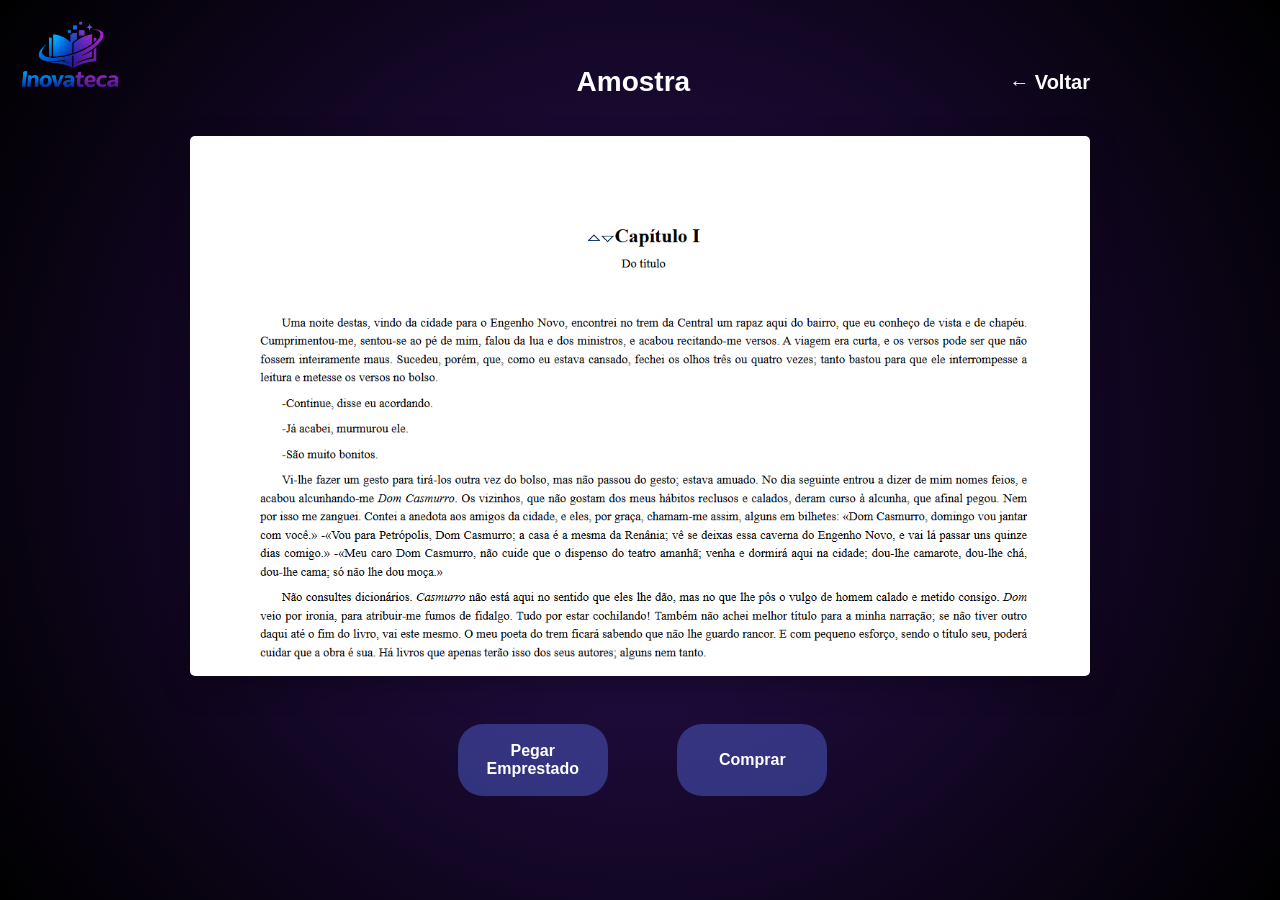
==== amostra.html @ 43f6e01c "aa" ====
<!DOCTYPE html>
<html lang="pt-BR">
<head>
    <meta charset="UTF-8">
    <meta name="viewport" content="width=device-width, initial-scale=1.0">
    <title>Amostra de Leitura - Inovateca</title>
    <link rel="stylesheet" href="style.css">
</head>
<body class="pagina-amostra">

    <img src="icones/logo2.png" alt="Inovateca" class="logo-fixa-canto" style="position: absolute; top: 20px; left: 20px; cursor: pointer;" onclick="window.location.href='Catálogo.html'">

    <header class="header-amostra">
        <h1>Amostra</h1>
        <a href="livro.html" class="btn-voltar-texto">← Voltar</a>
    </header>

    <main class="container-folha">             
        <div class="conteudo-livro">
                        <img src="livrosprt2/dom casmurro.png" alt="Texto da Amostra de Dom Casmurro" style="max-width: 100%; height: auto; display: block; margin: 0 auto;">
        </div>
    </main>

    <footer class="footer-amostra">
        <button class="btn-livro" onclick="window.location.href='emprestimo.html'">Pegar Emprestado</button>
       <button class="btn-livro" onclick="window.location.href='comprar.html'">Comprar</button>
    </footer>

    <script src="script.js"></script>
</body>
</html>
---- style.css ----
/* --- CONFIGURAÇÕES GERAIS --- */
* { margin: 0; padding: 0; box-sizing: border-box; font-family: 'Poppins', sans-serif; }
body { background: radial-gradient(circle at center, #2b1055 0%, #000 100%); color: white; scroll-behavior: smooth; overflow-x: hidden; }

.stars-bg { position: fixed; top: 0; left: 0; width: 100%; height: 100%; background-image: url('https://www.transparenttextures.com/patterns/stardust.png'); z-index: -1; }
.logo-fixa-canto { position: fixed; top: 20px; left: 30px; width: 150px; z-index: 9999; pointer-events: none; }
.panel { min-height: 100vh; display: flex; justify-content: center; align-items: center; }
.romance-huge-title { width: 100%; text-align: center; font-size: 60px; font-weight: 700; text-transform: uppercase; color: white; margin: 40px 0; letter-spacing: 2px; }

/* --- AUTH (LOGIN/CADASTRO) --- */
.auth-card { background: rgba(255, 255, 255, 0.1); backdrop-filter: blur(20px); border-radius: 30px; padding: 40px; width: 450px; text-align: center; border: 1px solid rgba(255,255,255,0.1); }
.logo-gigante { width: 350px; margin-bottom: 10px; }
.auth-card input { width: 100%; background: rgba(255,255,255,0.15); border: 1px solid rgba(255,255,255,0.2); border-radius: 10px; padding: 15px; color: white; font-size: 18px; margin-top: 15px; }
.btn-primary { width: 100%; padding: 18px; margin-top: 25px; border-radius: 10px; border: none; font-weight: bold; background: linear-gradient(90deg, #6a11cb, #2575fc); color: white; font-size: 20px; cursor: pointer; }

/* --- CATALOGO --- */

.top-header { display: flex; align-items: center; justify-content: space-between; padding: 15px 40px; background: rgba(0,0,0,0.6); }
.search-box input { background: white; color: #333; border-radius: 20px; padding: 10px 20px; width: 500px; border: none; margin-left: 650px; }
.main-layout { display: flex; padding: 40px; gap: 30px; }
.sidebar { width: 250px; }
.filter-badge { background: #3a86ff; padding: 10px; border-radius: 20px; text-align: center; font-weight: bold; }
.filter-group h4 { font-size: 32px; margin: 20px 0; color: white; text-transform: uppercase; font-weight: 700; }
.filter-group li { list-style: none; font-size: 18px; padding: 5px 0; opacity: 0.8; transition: 0.3s; }
.books-grid { display: grid; grid-template-columns: repeat(4, 1fr); gap: 25px; flex-grow: 1; }
.logo-fixa-canto {
    position: fixed;
    top: 20px;
    left: 20px;
    width: 100px;
    z-index: 9999; /* Aumentamos muito o z-index para ela ficar no topo de tudo */
    cursor: pointer;
    pointer-events: auto; /* Garante que o clique seja registrado */
}
/* --- ESTILO DOS LIVROS COM ANIMAÇÃO --- */
.book-card { 
    background: rgba(255,255,255,0.05); 
    padding: 15px; 
    border-radius: 15px; 
    text-align: center; 
    /* A mágica acontece aqui: */
    transition: all 0.4s cubic-bezier(0.175, 0.885, 0.32, 1.275); 
    cursor: pointer;
    position: relative; /* Necessário para o z-index funcionar */
    z-index: 1;
}

/* Quando passa o mouse no card do livro */
.book-card:hover {
    transform: scale(1.1) translateY(-15px); /* Aumenta e sobe */
    z-index: 99; /* Joga o livro para a frente de todos os outros */
    background: rgba(255, 255, 255, 0.15); 
    box-shadow: 0 20px 40px rgba(0, 0, 0, 0.8); /* Sombra de profundidade */
}

.book-card img { 
    width: 100%; 
    border-radius: 8px; 
    margin-bottom: 10px; 
    transition: 0.3s; 
}

/* Brilho extra na capa do livro ao passar o mouse */
.book-card:hover img {
    filter: brightness(1.2);
    box-shadow: 0 0 15px rgba(79, 172, 254, 0.4);
}
.btn-dw { background: #4facfe; border: none; padding: 8px 15px; border-radius: 5px; color: white; font-weight: bold; cursor: pointer; }
.label-purple { background-color: #6a11cb; color: white; padding: 5px 15px; border-radius: 4px; display: inline-block; font-weight: bold; font-size: 30px; text-transform: uppercase; margin: 10px 40px; }

/* --- AJUDA --- */
.title-section-ajuda { font-size: 32px; margin-bottom: 40px; display: flex; align-items: center; justify-content: center; }
.purple-circle { background: #a64dff; width: 45px; height: 45px; border-radius: 50%; display: flex; justify-content: center; align-items: center; margin-right: 15px; font-weight: bold; }
.help-main-flex { display: flex; align-items: center; justify-content: center; gap: 60px; }
.help-grid-blue { display: grid; grid-template-columns: repeat(2, 220px); gap: 20px; }
.help-card { background: #5d78ff; padding: 30px; border-radius: 25px; text-align: center; cursor: pointer; transition: 0.3s; }
.help-card:hover { transform: scale(1.05); }
.help-card img { width: 60px; margin-bottom: 10px; }
.img-robo-ajuda { width: 400px; }

/* TICKET FOOTER CENTRALIZADO */
.ticket-footer { 
    text-align: center; 
    margin-top: 50px;  
    font-size: 18px; 
    display: flex; 
    flex-direction: column; 
    align-items: center;    
    justify-content: center;
    gap: 15px;
}
.ticket-line {
    display: flex;
    align-items: center;
    justify-content: center;
    gap: 10px;
}
.mini-envelope { width: 35px; }
.ticket-line a { color: white; text-decoration: none; font-weight: bold; border-bottom: 1px solid white; transition: 0.3s; }

/* --- CARDS PREMIUM (FAQ, TUTORIAIS, SEGURANÇA E CONTATO) --- */
.container-contato { width: 100%; display: flex; justify-content: center; padding: 60px 20px; }
.contact-card { background: rgba(40, 60, 180, 0.15); backdrop-filter: blur(12px); padding: 60px 45px 40px; border-radius: 30px; width: 100%; max-width: 550px; position: relative; border: 1px solid rgba(255, 255, 255, 0.1); box-shadow: 0 25px 50px rgba(0, 0, 0, 0.4); text-align: center; }
.contact-card .header-badge { background: linear-gradient(135deg, #6a11cb 0%, #2575fc 100%); display: flex; align-items: center; padding: 12px 30px; border-radius: 50px; position: absolute; top: -25px; left: 50%; transform: translateX(-50%); white-space: nowrap; font-size: 14px;}
.contact-card h1 { font-size: 1.5rem; }
.contact-card h2 { margin-bottom: 20px; }
.contact-card label { display: block; margin-bottom: 5px; color: #4facfe; font-size: 0.9rem; font-weight: bold; text-align: left; }
.contact-card input, .contact-card textarea { width: 100%; padding: 14px 18px; border-radius: 12px; background: rgba(0, 0, 0, 0.3); border: 1px solid rgba(255, 255, 255, 0.2); color: white; margin-bottom: 15px; outline: none; }
.btn-send { background: linear-gradient(90deg, #2575fc, #6a11cb); color: white; padding: 12px 40px; border-radius: 30px; border:none; font-weight:bold; cursor:pointer; }
.btn-cancel { background: rgba(255,255,255,0.1); color: white; padding: 12px 40px; border-radius: 30px; border:none; cursor:pointer; }
.footer-text { text-align: center; margin-top: 35px; font-size: 0.85rem; color: rgba(255, 255, 255, 0.5); }
.button-container { display: flex; gap: 15px; justify-content: center; margin-top: 10px; }

/* ESTILO DAS LISTAS EM LINHA */
.security-list { display: flex; flex-direction: column; gap: 12px; margin: 20px 0; }
.security-row { background: rgba(0, 0, 0, 0.3); padding: 15px 20px; border-radius: 12px; border: 1px solid rgba(255, 255, 255, 0.1); display: flex; align-items: center; gap: 15px; text-align: left; }
.security-row i { color: #4facfe; font-size: 1.1rem; }
.security-row p { margin: 0; font-size: 1rem; color: white; flex-grow: 1; }

/* HOVER E ÍCONES DAS LISTAS */
.tutorial-row { cursor: pointer; transition: 0.3s; }
.tutorial-row:hover { background: rgba(106, 17, 203, 0.3); transform: scale(1.02); border-color: #6a11cb; }
.play-icon { color: white !important; transition: 0.3s; }
.tutorial-row:hover .play-icon { color: #4facfe !important; }

/* AJUSTES ESPECÍFICOS PARA O FORMULÁRIO DE CHAMADO */
#abrir-chamado .contact-card {
    background: rgba(40, 60, 180, 0.15);
    backdrop-filter: blur(15px);
    border: 1px solid rgba(255, 255, 255, 0.1);
}

#abrir-chamado textarea {
    width: 100%;
    padding: 14px;
    border-radius: 12px;
    background: rgba(0, 0, 0, 0.3);
    border: 1px solid rgba(255, 255, 255, 0.2);
    color: white;
    resize: none;
    outline: none;
}

#abrir-chamado input:focus, #abrir-chamado textarea:focus {
    border-color: #6a11cb;
    box-shadow: 0 0 10px rgba(106, 17, 203, 0.3);
}
/* =========================================
   TELA DE DETALHES DO LIVRO
========================================= */

/* Fundo roxo simulando o espaço */
body.pagina-livro {
    background: radial-gradient(circle at center, #2b1055 0%, #000 100%);
    color: white;
    background-size: cover;
    background-attachment: fixed;
    font-family: Arial, sans-serif;
    display: flex;
    justify-content: center;
    align-items: center;
    min-height: 100vh;
    margin: 0;
    color: #000; /* Texto escuro como na imagem */
}

/* Caixa principal que segura tudo */
.container-livro {
    display: flex;
    gap: 40px; /* Espaço entre a imagem e o texto */
    max-width: 900px;
    padding: 30px;
    /* Efeito de "vidro" atrás do texto */
    background: rgba(255, 255, 255, 0.2); 
    backdrop-filter: blur(10px);
    border-radius: 15px;
    box-shadow: 0 8px 32px rgba(0, 0, 0, 0.2);
}

/* COLUNA ESQUERDA (Capa e Botões) */
.coluna-esquerda {
    display: flex;
    flex-direction: column;
    gap: 15px;
    width: 200px; /* Largura da capa */
}

.capa-livro {
    width: 100%;
    border-radius: 5px;
    box-shadow: 0 4px 10px rgba(0,0,0,0.4);
    margin-bottom: 10px;
}

/* Estilo dos 3 botões ovais */
.btn-livro {
    width: 100%;
    padding: 10px;
    background: rgba(70, 80, 180, 0.6); /* Azul escuro transparente */
    color: #fff;
    border: none;
    border-radius: 25px; /* Deixa o botão redondo nas pontas */
    font-size: 16px;
    cursor: pointer;
    font-weight: bold;
    transition: 0.3s;
}

.btn-livro:hover {
    background: rgba(70, 80, 180, 0.9);
}

/* COLUNA DIREITA (Textos) */
.coluna-direita {
    flex: 1; /* Ocupa o resto do espaço */
}

.coluna-direita h2 {
    margin: 0;
    font-size: 26px;
}

.coluna-direita .autor {
    margin: 5px 0 15px 0;
    font-size: 18px;
    color: #333;
}

.coluna-direita hr {
    border: 0;
    height: 1px;
    background: #555;
    margin-bottom: 15px;
}

.coluna-direita p {
    margin: 8px 0;
    font-size: 16px;
}

/* Estrelinhas de avaliação */
.avaliacao {
    margin: 15px 0;
    font-size: 16px;
    display: flex;
    align-items: center;
    gap: 10px;
}

.estrelas {
    color: #ffcc00; /* Amarelo dourado */
}

.sinopse {
    margin-top: 20px;
    line-height: 1.6;
    text-align: justify;
}
/* =========================================
   TELA DE FINALIZAÇÃO DE COMPRA
========================================= */

body.pagina-comprar {
    background: radial-gradient(circle at center, #2b1055 0%, #000 100%);
    color: white;
    background-size: cover;
    background-attachment: fixed;
    font-family: Arial, sans-serif;
    display: flex;
    justify-content: center;
    align-items: center;
    min-height: 100vh;
    margin: 0;
    color: #000;
}

/* Container principal ajustado para ter o rodapé */
.container-compra {
    display: flex;
    flex-direction: column;
    max-width: 900px;
    width: 100%;
    padding: 30px;
    background: rgba(255, 255, 255, 0.2);
    backdrop-filter: blur(10px);
    border-radius: 15px;
    box-shadow: 0 8px 32px rgba(0, 0, 0, 0.2);
}

.compra-info-wrapper {
    display: flex;
    gap: 40px;
    margin-bottom: 20px;
}

.coluna-esquerda-compra { width: 200px; }
.coluna-direita-compra { flex: 1; }

.coluna-direita-compra h2 { margin: 0; font-size: 26px; }
.coluna-direita-compra .autor { margin: 5px 0 10px 0; font-size: 18px; color: #333; }
.avaliacao-compra { font-size: 16px; margin-bottom: 10px; }
.linha-divisoria { border: 0; height: 1px; background: #555; margin: 15px 0; }
.preco { font-size: 28px; font-weight: bold; margin: 10px 0; color: #111; }
.instrucao-pagamento { font-size: 16px; margin-bottom: 15px; }

/* Botões de pagamento roxos/azuis com gradiente */
.opcoes-pagamento {
    display: flex;
    flex-direction: column;
    gap: 10px;
}

.btn-pagamento {
    width: 100%;
    padding: 12px;
    background: linear-gradient(90deg, #1f3b9c, #7025c4);
    color: white;
    border: 2px solid transparent;
    border-radius: 8px;
    font-size: 16px;
    cursor: pointer;
    display: flex;
    align-items: center;
    justify-content: center;
    gap: 10px;
    transition: 0.3s;
}

/* Quando passa o mouse ou quando clica e ele fica selecionado */
.btn-pagamento:hover, .btn-pagamento.selecionado {
    background: linear-gradient(90deg, #162a73, #551b96);
    border: 2px solid #fff; /* Borda branca para mostrar que selecionou */
}

/* Checkboxes lado a lado */
.checkbox-container {
    display: flex;
    gap: 20px;
    margin-top: 20px;
    font-size: 14px;
    font-weight: bold;
}

/* Rodapé: Botões Cancelar / Comprar */
.compra-acoes-footer {
    display: flex;
    align-items: center;
    justify-content: center;
    gap: 20px;
    margin-top: 20px;
}

.btn-acao {
    padding: 10px 30px;
    border: none;
    border-radius: 20px;
    font-size: 16px;
    cursor: pointer;
    color: white;
    background: #2546b0;
    transition: 0.3s;
}

.btn-acao:hover { background: #183080; }

.seguranca-texto {
    font-size: 14px;
    color: #222;
    display: flex;
    align-items: center;
    gap: 5px;
    margin-left: 10px;
}
/* =========================================
   TELA DE AMOSTRA DE LEITURA
========================================= */

body.pagina-amostra {
 background: radial-gradient(circle at center, #2b1055 0%, #000 100%);
    color: white;
    background-size: cover;
    background-attachment: fixed;
    font-family: Arial, sans-serif;
    display: flex;
    flex-direction: column;
    align-items: center;
    min-height: 100vh;
    margin: 0;
    padding: 20px;
    box-sizing: border-box;
}

/* Cabeçalho */
.header-amostra {
    display: flex;
    justify-content: center;
    align-items: center;
    width: 100%;
    max-width: 900px;
    position: relative;
    margin-top: 10px;
    margin-bottom: 20px;
}

.header-amostra h1 {
    font-size: 28px;
    color: #ffffff;
    margin: 0;
}

.btn-voltar-texto {
    position: absolute;
    right: 0;
    font-size: 20px;
    color: #ffffff;
    text-decoration: none;
    font-weight: bold;
}

.btn-voltar-texto:hover {
    text-decoration: underline;
}

/* A folha de papel do livro */
.container-folha {
    background-color: #fff;
    width: 100%;
    max-width: 900px;
    height: 60vh; /* Altura da folha na tela */
    overflow-y: auto; /* Permite rolar o texto por dentro da caixa */
    padding: 40px;
    box-shadow: 0 10px 30px rgba(0, 0, 0, 0.3);
    border-radius: 5px;
    box-sizing: border-box;
    font-family: "Times New Roman", Times, serif; /* Fonte clássica de livro */
}

/* Estilo do texto do livro */
.conteudo-livro .capitulo-titulo {
    text-align: center;
    font-size: 22px;
    margin-bottom: 5px;
}

.conteudo-livro .capitulo-subtitulo {
    text-align: center;
    font-size: 16px;
    font-weight: normal;
    margin-bottom: 30px;
}

.conteudo-livro p {
    text-align: justify;
    text-indent: 40px; /* Recuo no começo do parágrafo */
    line-height: 1.6;
    margin-bottom: 15px;
    font-size: 16px;
}

/* Botões Embaixo */
.footer-amostra {
    display: flex;
    gap: 30px;
    margin-top: 30px;
    margin-bottom: 20px;
}

.btn-acao-grande {
    background-color: #2546b0;
    color: white;
    border: none;
    border-radius: 30px;
    padding: 15px 40px;
    font-size: 20px;
    cursor: pointer;
    font-weight: bold;
    transition: 0.3s;
    box-shadow: 0 4px 10px rgba(0,0,0,0.2);
}

.btn-acao-grande:hover {
    background-color: #183080;
}
/* =========================================
   TELA DE EMPRÉSTIMO
========================================= */

body.pagina-emprestimo {
    background: radial-gradient(circle at center, #2b1055 0%, #000 100%);
    color: white;
    background-size: cover;
    background-attachment: fixed;
    font-family: Arial, sans-serif;
    display: flex;
    justify-content: center;
    align-items: center;
    min-height: 100vh;
    margin: 0;
    color: #000;
}

.container-emprestimo {
    display: flex;
    flex-direction: column;
    max-width: 900px;
    width: 100%;
    padding: 30px;
    background: rgba(230, 224, 224, 0.2);
    backdrop-filter: blur(10px);
    border-radius: 15px;
    box-shadow: 0 8px 32px rgba(0, 0, 0, 0.2);
}

.topo-emprestimo {
    display: flex;
    gap: 40px;
}

.coluna-esq { width: 200px; }
.coluna-dir { flex: 1; }

.coluna-dir h2 { margin: 0; font-size: 26px; }
.coluna-dir .autor { margin: 5px 0 10px 0; font-size: 18px; color: #070707; }

/* Rodapé do Empréstimo */
.rodape-emprestimo {
    display: flex;
    justify-content: space-between; /* Empurra infos pra esquerda e botão pra direita */
    align-items: flex-end; /* Alinha o botão por baixo */
    margin-top: 30px;
    padding-top: 20px;
    border-top: 1px solid rgba(0,0,0,0.1); /* Uma linha suave para separar */
}

.infos-emprestimo {
    width: 60%;
}

.infos-emprestimo h3 {
    margin: 0 0 15px 0;
    font-size: 20px;
    color: #000;
}

.linha-info {
    display: flex;
    justify-content: space-between;
    margin-bottom: 8px;
    font-size: 16px;
    color: #020202;
}

/* O Botão de Pegar Emprestado */
.btn-pegar-emprestado {
    background-color: #2546b0;
    color: white;
    border: none;
    border-radius: 25px;
    padding: 15px 30px;
    font-size: 16px;
    cursor: pointer;
    font-weight: bold;
    transition: 0.3s;
    box-shadow: 0 4px 10px rgba(0,0,0,0.2);
}

.btn-pegar-emprestado:hover {
    background-color: #183080;
}

/* ==========================================
   ANIMAÇÕES DE TRANSIÇÃO DE PÁGINA
   ========================================== */

/* Animação de entrada (quando a página carrega) */
body {
    animation: entradaSuave 0.5s ease-out forwards;
}

@keyframes entradaSuave {
    from {
        opacity: 0;
        transform: translateY(15px); /* Começa um pouco mais para baixo */
    }
    to {
        opacity: 1;
        transform: translateY(0); /* Vai para a posição original */
    }
}

/* Classe de saída (adicionada pelo JavaScript na hora de trocar de tela) */
body.saindo {
    opacity: 0;
    transform: translateY(-15px); /* Sobe um pouquinho antes de sumir */
    transition: opacity 0.4s ease-in, transform 0.4s ease-in;
}
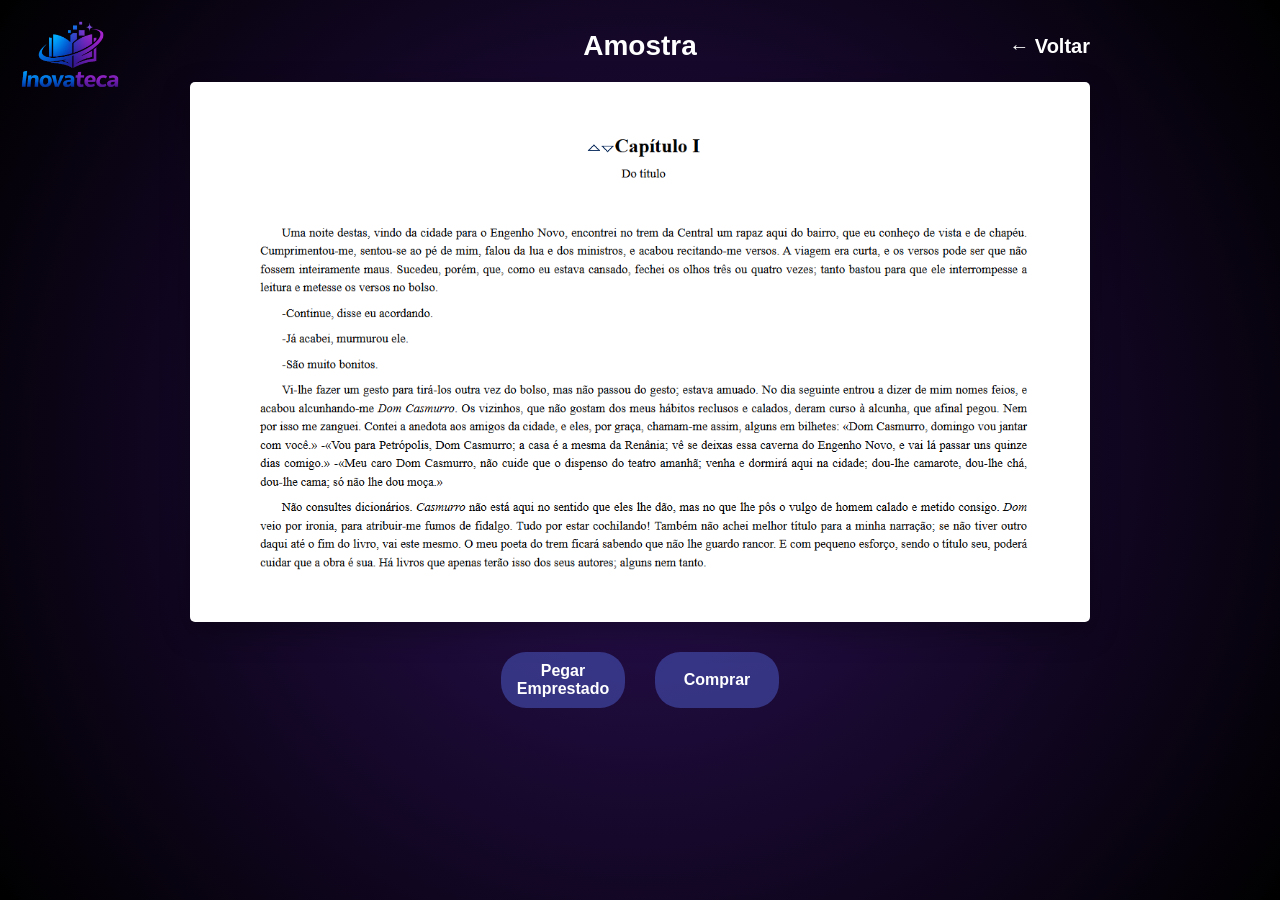
==== commit ff2e17f8: "er" ====
--- a/amostra.html
+++ b/amostra.html
@@ -1,31 +1,31 @@
 <!DOCTYPE html>
 <html lang="pt-BR">
 <head>
-    <meta charset="UTF-8">
-    <meta name="viewport" content="width=device-width, initial-scale=1.0">
-    <title>Amostra de Leitura - Inovateca</title>
-    <link rel="stylesheet" href="style.css">
+ <meta charset="UTF-8">
+ <meta name="viewport" content="width=device-width, initial-scale=1.0">
+   <title>Amostra de Leitura - Inovateca</title>
+   <link rel="stylesheet" href="style.css">
 </head>
 <body class="pagina-amostra">
 
-    <img src="icones/logo2.png" alt="Inovateca" class="logo-fixa-canto" style="position: absolute; top: 20px; left: 20px; cursor: pointer;" onclick="window.location.href='Catálogo.html'">
+   <img src="icones/logo2.png" alt="Inovateca" class="logo-fixa-canto" style="position: absolute; top: 20px; left: 20px; cursor: pointer;" onclick="window.location.href='Catálogo.html'">
 
-    <header class="header-amostra">
-        <h1>Amostra</h1>
-        <a href="livro.html" class="btn-voltar-texto">← Voltar</a>
-    </header>
+  <header class="header-amostra">
+       <h1>Amostra</h1>
+       <a href="livro.html" class="btn-voltar-texto">← Voltar</a>
+   </header>
 
-    <main class="container-folha">             
-        <div class="conteudo-livro">
-                        <img src="livrosprt2/dom casmurro.png" alt="Texto da Amostra de Dom Casmurro" style="max-width: 100%; height: auto; display: block; margin: 0 auto;">
-        </div>
-    </main>
+   <main class="container-folha"> 
+    <div class="conteudo-livro">
+            <img src="livrosprt2/dom casmurro.png" alt="Texto da Amostra de Dom Casmurro" style="max-width: 100%; height: auto; display: block; margin: 0 auto;">
+     </div>
+   </main>
 
-    <footer class="footer-amostra">
-        <button class="btn-livro" onclick="window.location.href='emprestimo.html'">Pegar Emprestado</button>
-       <button class="btn-livro" onclick="window.location.href='comprar.html'">Comprar</button>
-    </footer>
+ <footer class="footer-amostra">
+    <button class="btn-livro" onclick="window.location.href='emprestimo.html'">Pegar Emprestado</button>
+     <button class="btn-livro" onclick="window.location.href='comprar.html'">Comprar</button>
+   </footer>
 
-    <script src="script.js"></script>
+   <script src="script.js"></script>
 </body>
 </html>
